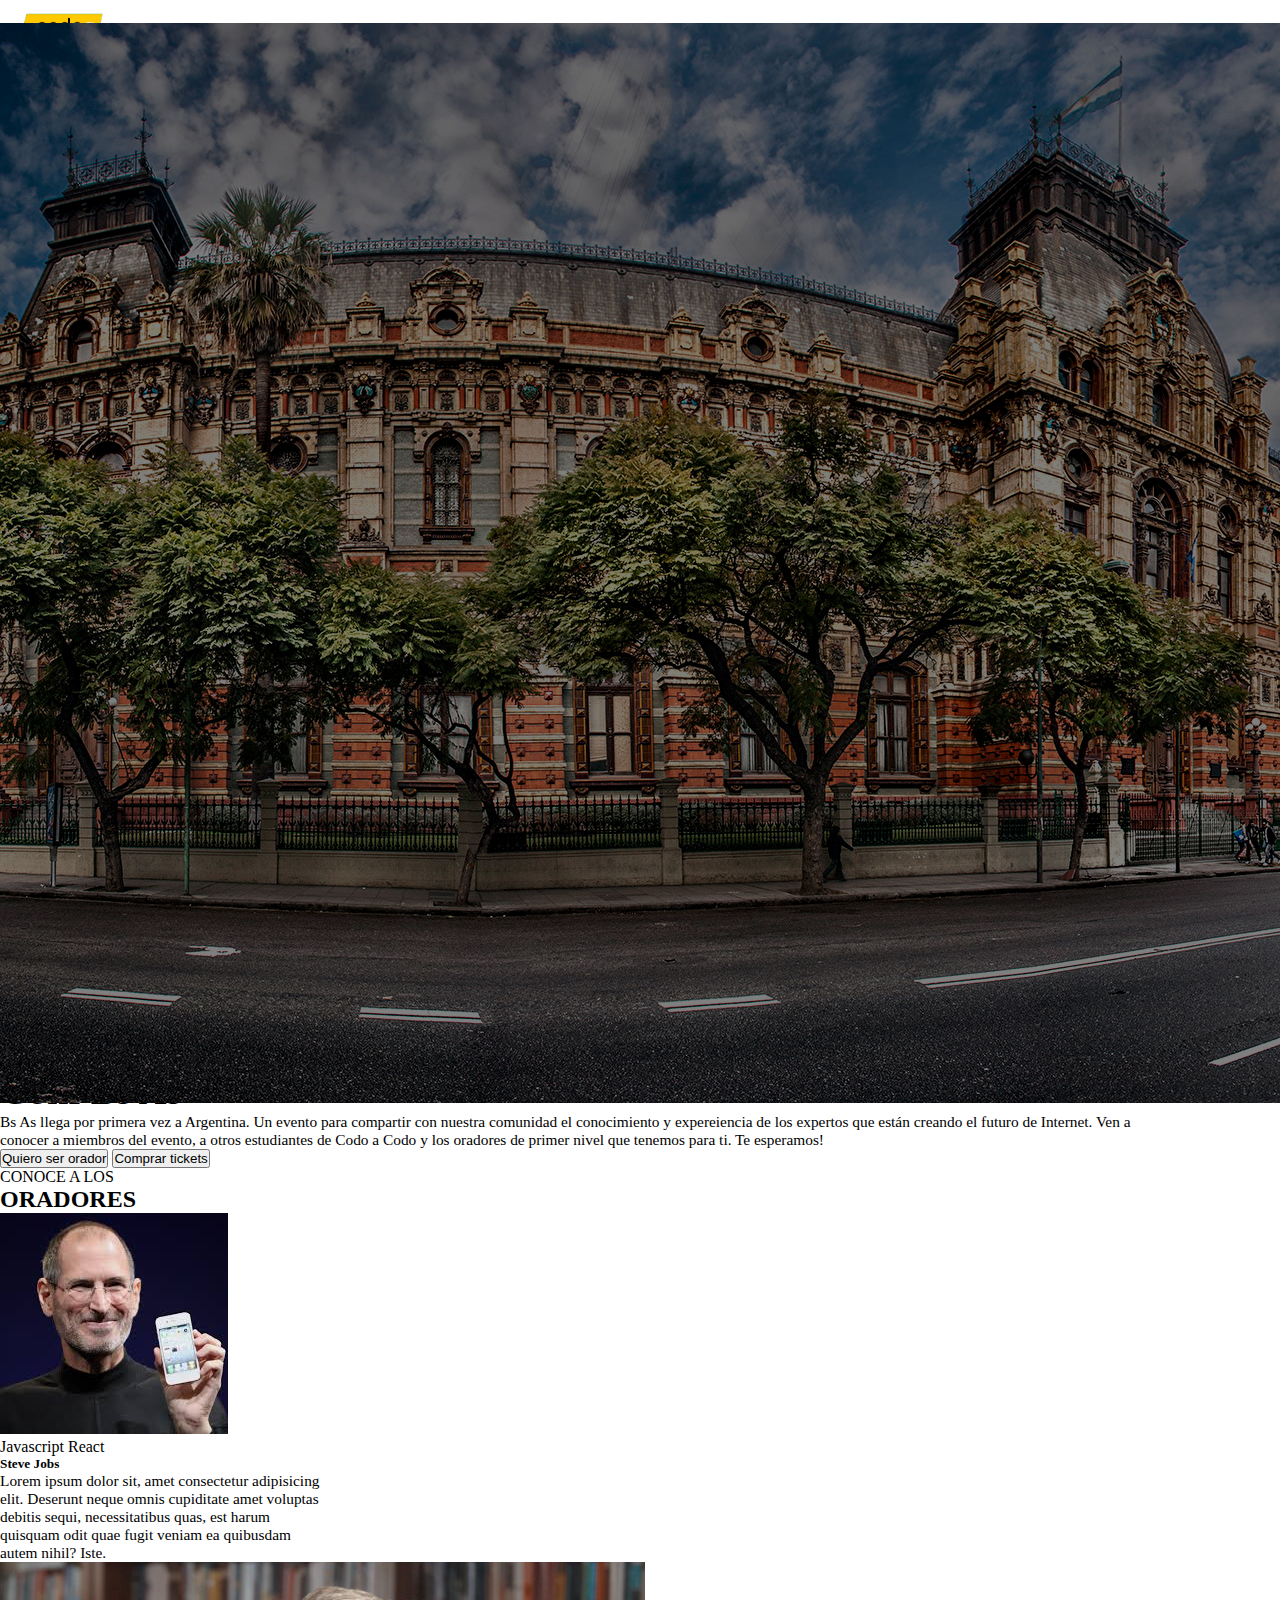
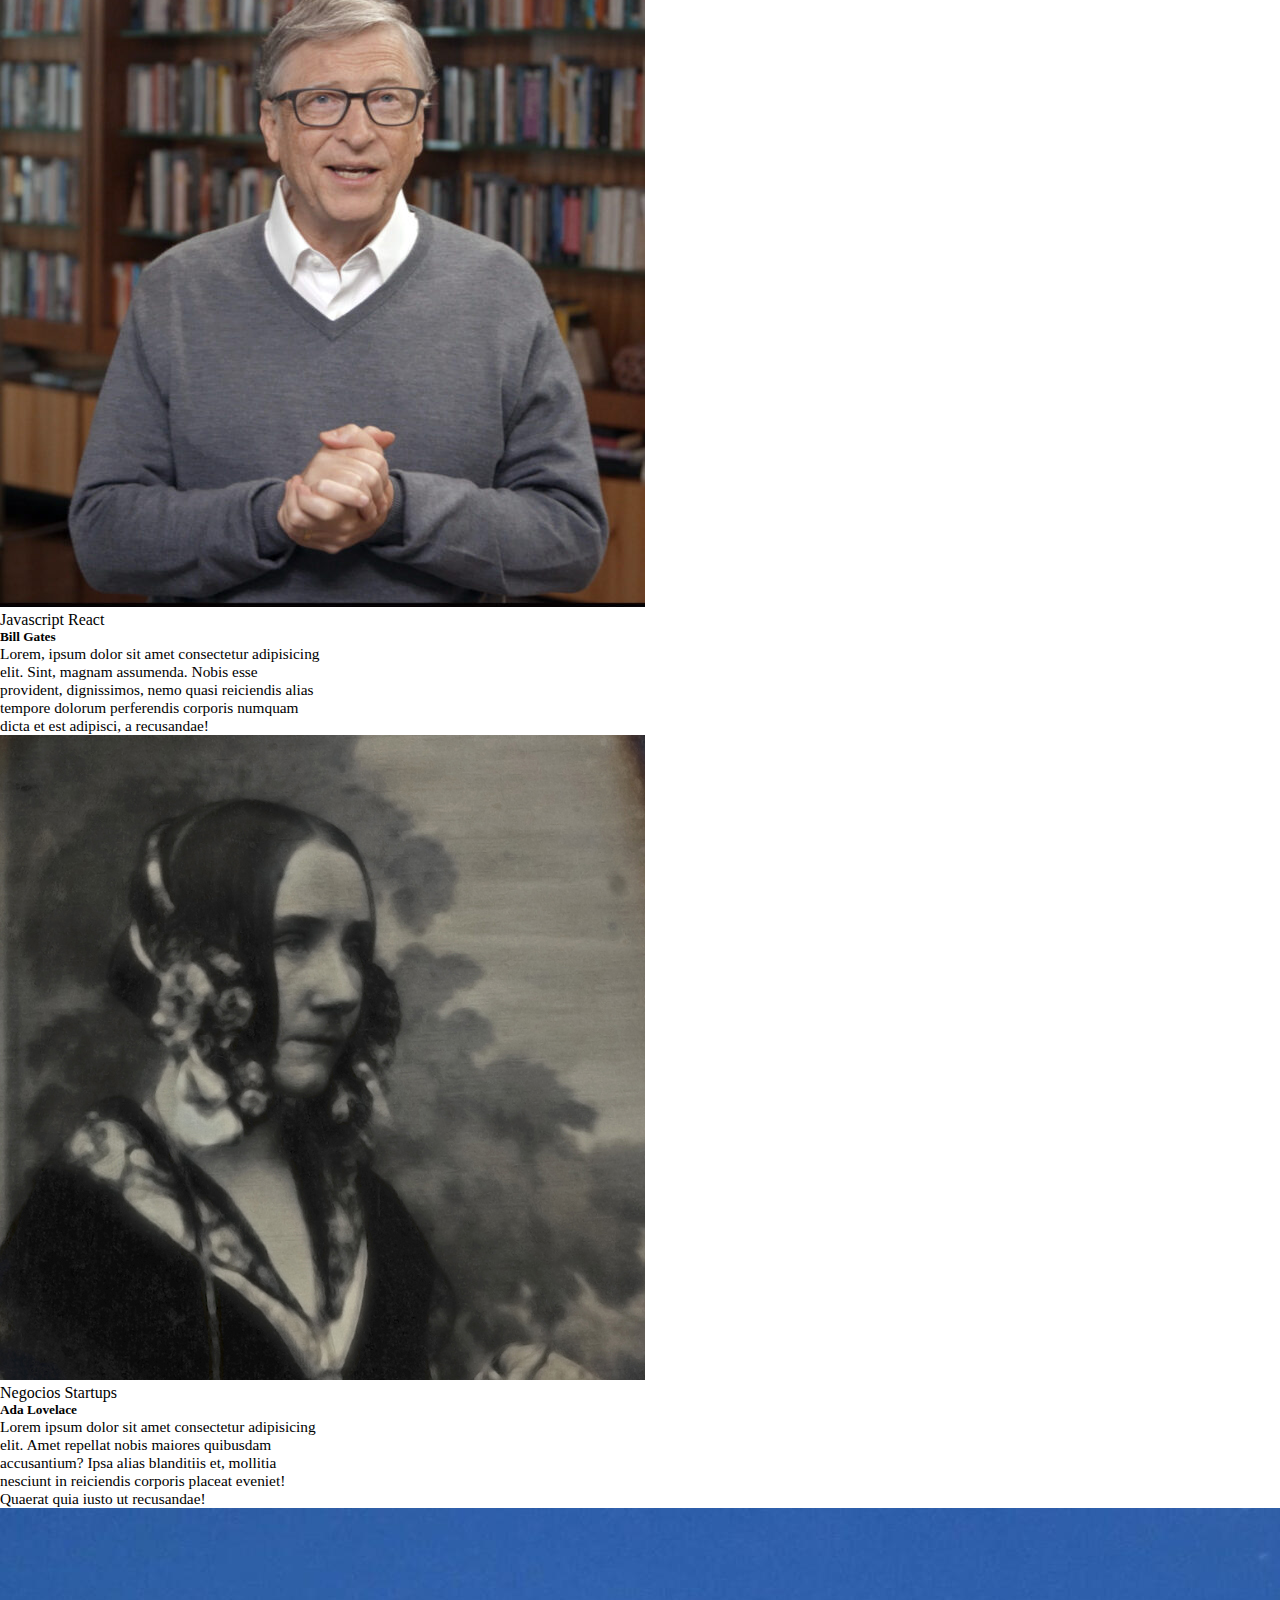
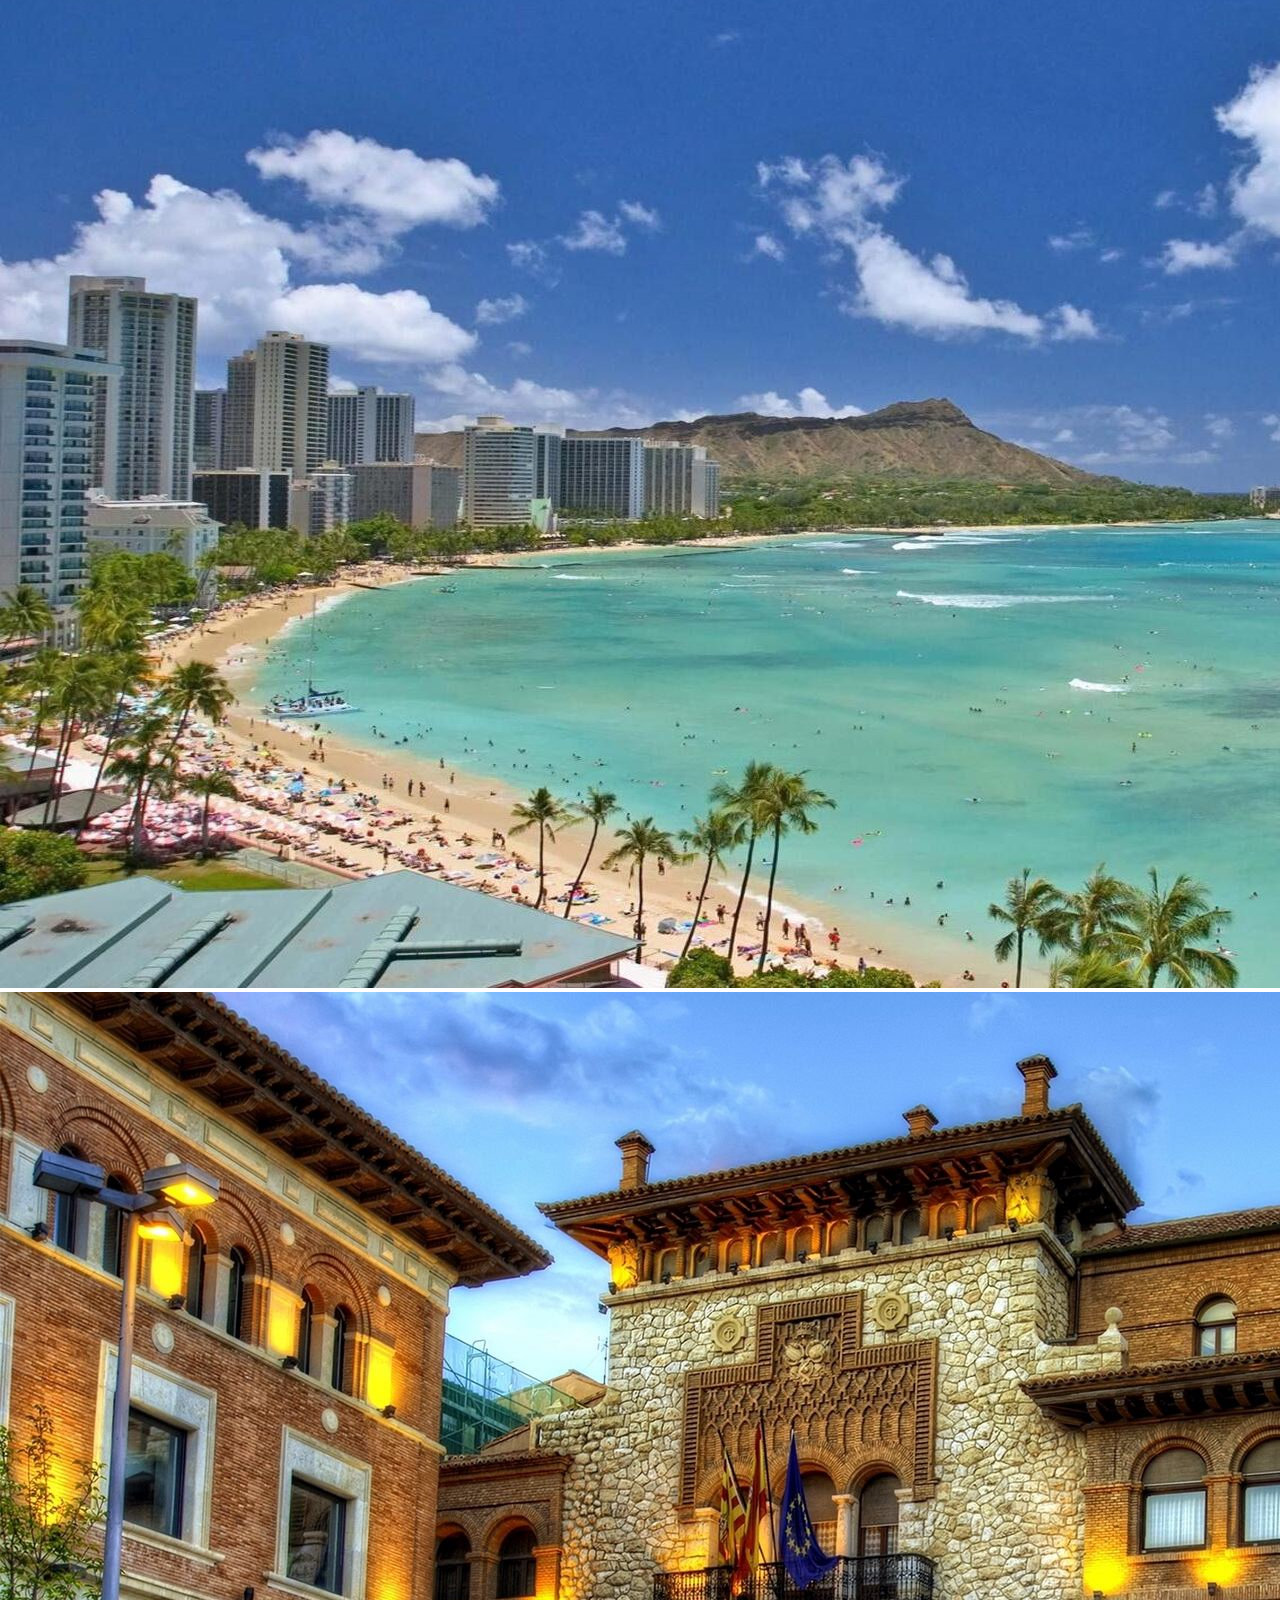
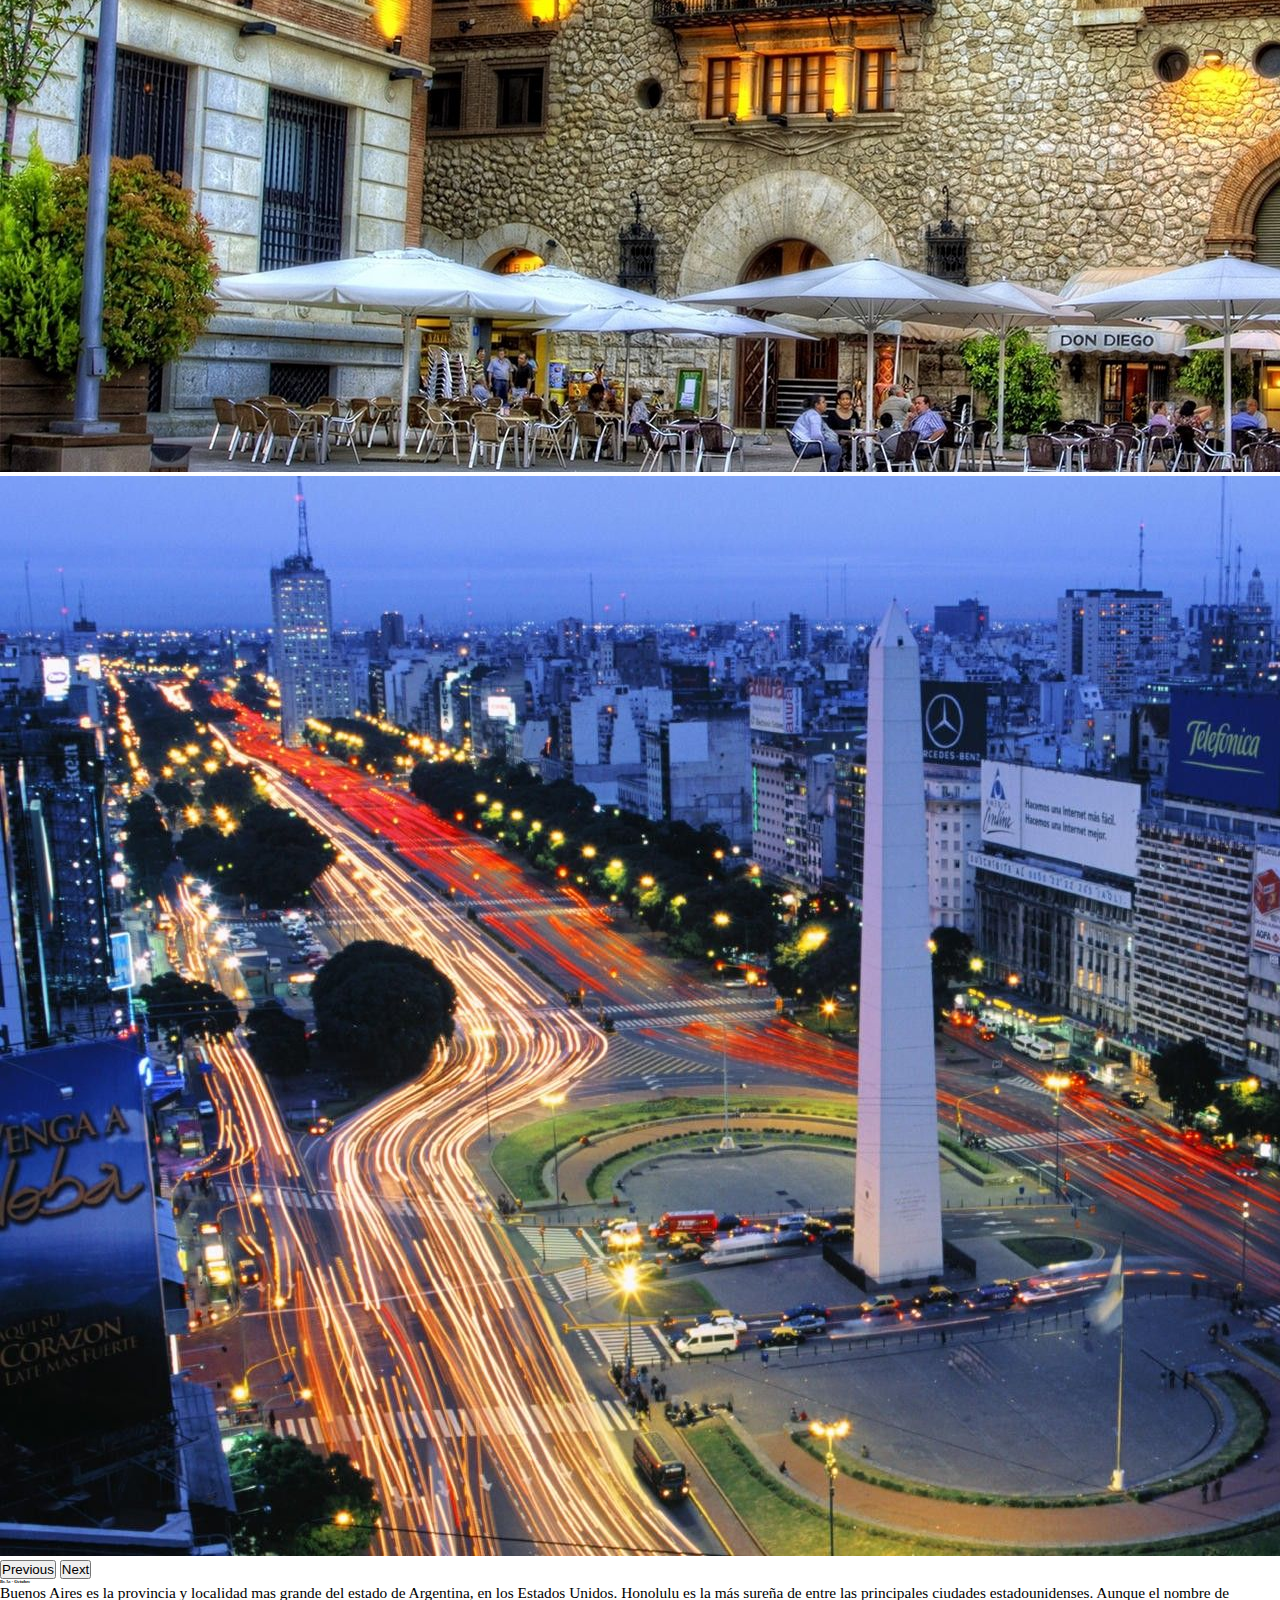
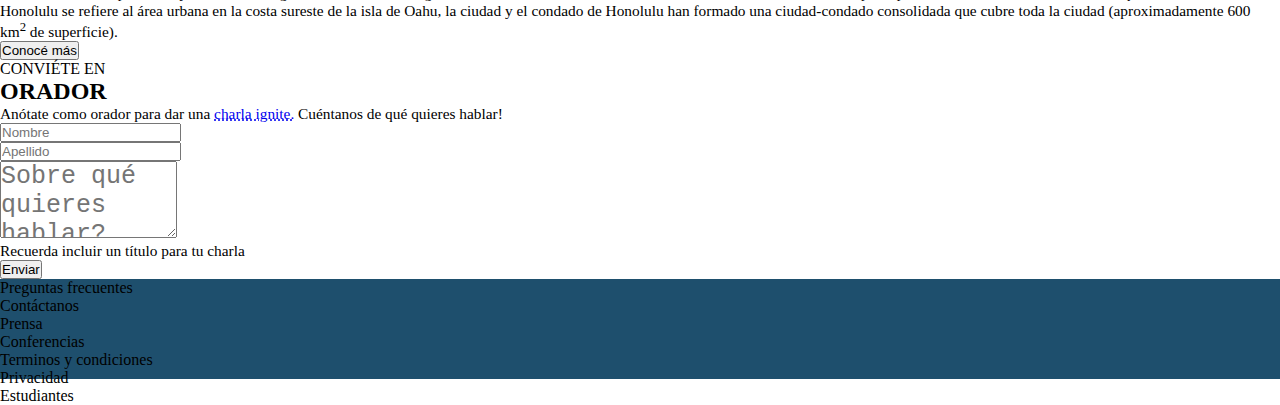
==== index.html @ 620d43a9 "Subiendo primera version" ====
<!DOCTYPE html>
<html lang="en">

<head>

    <title>Codo a Codo 4.0</title>
    <link rel="shortcut icon" href="img/codoacodo.png">
    <link rel="stylesheet" href="style.css">
    <link href="https://cdn.jsdelivr.net/npm/bootstrap@5.1.3/dist/css/bootstrap.min.css" rel="stylesheet"
        integrity="sha384-1BmE4kWBq78iYhFldvKuhfTAU6auU8tT94WrHftjDbrCEXSU1oBoqyl2QvZ6jIW3" crossorigin="anonymous">
    <script defer src="activePage.js"></script><!--le indicas al navegador que no ejecute el script hasta que se haya cargado todo el contenido de la página.-->
</head>


<body>

    <header>
        <!--navbar-dark: esta clase establecerá el color del texto en claro. Esto se usa cuando se usa un color de fondo oscuro.-->
        <!--bg-dark background-color->oscuro-->
        <nav class="navbar navbar-expand-lg  navbar-dark bg-dark ">

            <div class="container">


                <!--navbar no permite margin left y right, podemos usar 
                    mx-auto para mover de lugar (se mueve hacia la derecha porque por defecto
                    se encuentra a la izquierda) o usar propiedades de flexbox
                    como ms(margin-start)->final del todo - me (margin-end)->principio (por defecto) -->

                <a class="navbar-brand">
                    <img src="img/codoacodo.png" alt="logo_codo_a_codo" width="120" height="70">
                    <span class="text-white">Conf Bs As</span>
                </a>

                <!--navbar-toggler: Clase utilizada en el botón para mostrar/ocultar la barra de navegación en pantallas más pequeñas.-->
              
                <button class="navbar-toggler" type="button" data-bs-toggle="collapse" data-bs-target="#navbarNav" aria-controls="navbarNav" aria-expanded="false" aria-label="Toggle navigation">
                    <span class="navbar-toggler-icon"></span>
                </button>

                <!--collapse: Clase que indica que el elemento puede colapsarse y desaparecer. En este caso, se aplica a un contenedor que agrupa los elementos de la barra de navegación.
                navbar-collapse: Clase utilizada para indicar que el elemento es un contenedor para elementos de navegación en una barra de navegación.-->
                <div class="collapse navbar-collapse justify-content-end" id="navbarNav">
                    <ul class="navbar-nav">
                        <li class="nav-item">
                            <a class="nav-link active" aria-current="page" href="#"> La conferencia</a>
                        </li>
                        <li class="nav-item">
                            <a class="nav-link" href="#">Los oradores</a>
                        </li>
                        <li class="nav-item">
                            <a class="nav-link " href="#">El lugar y la fecha</a>
                        </li>
                        <li class="nav-item">
                            <a class="nav-link" href="#">Conviértete en orador</a>
                        </li>
                        <li class="nav-item">
                            <a class="nav-link  text-success " href="#">Comprar tickets</a>
                        </li>
                    </ul>
                </div>
            </div>
        </nav>
    </header>

    <!--Imagen principal-->
    <div class="container-fluid p-0 ">
        <div class="row align-items-center justify-content-end">
            <!--overflow hidden oculta la parte que sobresale-->
            <div class="overflow-hidden d-flex justify-content-center">
                 <!--img-fluid se ajusta al div padre, alternativa a width 100vw-->
                <img src="img/ba1.jpg" class="img-fluid" alt="Descripción de la imagen" id="imagen_BsAs">
            </div>
            
            <div class="col-5 position-absolute text-white text-end text_image ps-3">
                <h1>Conf Bs As</h1>
                <p>
                    Bs As llega por primera vez a Argentina. Un evento para compartir con
                    nuestra comunidad el conocimiento y expereiencia de los expertos que
                    están creando el futuro de Internet. Ven a conocer a miembros del
                    evento, a otros estudiantes de Codo a Codo y los oradores de primer
                    nivel que tenemos para ti. Te esperamos!
                </p>
                <!--btn-light->borde blanco-->
                <button type="button" class="btn btn-light btn-md bg-transparent text-white me-3">Quiero ser orador</button>
                <button type="button" class="btn btn-success btn-md me-3 ">Comprar tickets</button><!--mx-margin-left-right-->

            </div>
          
         </div>
        </div>
    </div>

    <main>

        <div class="container">
            <div class="row justify-content-center mt-3">
                <div class="col-4 text-center">
                    CONOCE A LOS
                    <h2>ORADORES</h2>
                </div>
            </div>

            <div class="row justify-content-center">
                <div class="card border-0" style="width: 20rem;">
                    <img src="img/steve.jpg" class="card-img-top" alt="image_steve_jobs">
                    <div class="card-body ">
                        <span class="badge bg-warning text-dark">Javascript</span>
                        <span class="badge bg-info text-dark">React</span>
                        <h5>Steve Jobs</h5>
                        <p class="card-text ">Lorem ipsum dolor sit, amet consectetur adipisicing elit. Deserunt neque
                            omnis
                            cupiditate amet voluptas debitis sequi, necessitatibus quas, est harum quisquam odit quae
                            fugit
                            veniam ea quibusdam autem nihil? Iste.</p>
                    </div>
                </div>

                <div class="card border-0" style="width: 20rem;">
                    <img src="img/bill.jpg" class="card-img-top" alt="...">
                    <div class="card-body">
                        <span class="badge bg-warning text-dark">Javascript</span>
                        <span class="badge bg-info text-dark">React</span>
                        <h5>Bill Gates</h5>
                        <p class="card-text">Lorem, ipsum dolor sit amet consectetur adipisicing elit. Sint, magnam
                            assumenda. Nobis esse provident, dignissimos, nemo quasi reiciendis alias tempore dolorum
                            perferendis corporis numquam dicta et est adipisci, a recusandae!</p>
                    </div>
                </div>

                <div class="card border-0" style="width: 20rem;">
                    <img src="img/ada.jpeg" class="card-img-top" alt="...">
                    <div class="card-body">
                        <span class="badge bg-secondary">Negocios</span>
                        <span class="badge bg-danger">Startups</span>
                        <h5>Ada Lovelace</h5>
                        <p class="card-text">Lorem ipsum dolor sit amet consectetur adipisicing elit. Amet repellat
                            nobis
                            maiores quibusdam accusantium? Ipsa alias blanditiis et, mollitia nesciunt in reiciendis
                            corporis placeat eveniet! Quaerat quia iusto ut recusandae!</p>
                    </div>
                </div>
            </div>


        </div>


    </main>

     <!--container-fluid establece un alto de 500px, con img-fluid llena esa altura y todo el ancho
    si necesitaramos mas altura habria que usar css y poner a cada imagen height 100%-->
    <div class="container-fluid">
        <div class="row mt-4">
            <!--col-md-6 para pantallas mas chicas que se adapte bien, siempre ocupa 6 columnas-->
            <div class="col-md-6 p-0 col-sin-margen">
                <div id="carouselExampleInterval" class="carousel slide" data-bs-ride="carousel">
                    <div class="carousel-inner">
                      <div class="carousel-item active" data-bs-interval="3000">
                        <img src="img/honolulu .jpg" class="img-fluid" alt="fondo_bs_1">
                      </div>
                      <div class="carousel-item" data-bs-interval="3000">
                        <img src="img/hawaii2.jpg" class="img-fluid" alt="fondo_bs_2">
                      </div>
                      <div class="carousel-item" data-bs-interval="3000">
                        <img src="img/hawaii3.jpg" class="img-fluid" alt="fondo_bs_3">
                      </div>
                    </div>
                    <button class="carousel-control-prev" type="button" data-bs-target="#carouselExampleInterval" data-bs-slide="prev">
                      <span class="carousel-control-prev-icon" aria-hidden="true"></span>
                      <span class="visually-hidden">Previous</span>
                    </button>
                    <button class="carousel-control-next" type="button" data-bs-target="#carouselExampleInterval" data-bs-slide="next">
                      <span class="carousel-control-next-icon" aria-hidden="true"></span>
                      <span class="visually-hidden">Next</span>
                    </button>
                </div>
            </div>
            <div class="col-md-6 bg-dark text-white pt-3 BsAs_info" id="carousel_text">
                <h3>Bs As - Octubre</h3>
                <p>
                    Buenos Aires es la provincia y localidad mas grande del estado de Argentina, en los
                    Estados Unidos. Honolulu es la más sureña de entre las principales ciudades estadounidenses.
                    Aunque el nombre de Honolulu se refiere al área  urbana en la costa sureste de la isla de Oahu,
                    la ciudad y el condado de Honolulu han formado una ciudad-condado consolidada que cubre toda la
                    ciudad
                    (aproximadamente 600 km<sup>2</sup> de superficie).
                </p>
                <button type="button" class="btn btn-light bg-transparent  text-white">Conocé más</button>
            </div>
        </div>
    </div>


    <div class="container">
        <div class="row justify-content-center mt-5">
            <div class="col-4 text-center">
                CONVIÉTE EN
                <h2>ORADOR</h2>
            </div>
        </div>
        <div class="row justify-content-center">
            <div class="col-8 text-center">
                <p>Anótate como orador para dar una <a href="#" style="text-decoration-style: dotted;">charla
                        ignite.</a> Cuéntanos de qué quieres hablar!</p>
            </div>
        </div>

        <div class="row justify-content-center">
            <!--La clase "col-md-6" indica que la columna tendrá un ancho de 6 columnas en dispositivos de tamaño medio (md). Esto significa que la columna ocupará la mitad del ancho disponible en dispositivos de tamaño medio. Si la pantalla es más pequeña o más grande, la clase de columna correspondiente se utilizará para ajustar el tamaño de la columna en consecuencia.-->
            <div class="col-md-4">
                <input type="text" class="form-control" placeholder="Nombre">
            </div>
            <div class="col-md-4">
                <input type="text" class="form-control" placeholder="Apellido">
            </div>
        </div>


        <div class="row justify-content-center">
            <div class="col-md-8 mt-4">
                <!--rows para especificar el número de filas de texto visible de una etiqueta textarea. -->
                <textarea class="form-control" rows="5" placeholder="Sobre qué quieres hablar? "></textarea>
                <p class="text-muted">Recuerda incluir un título para tu charla</p>
                <button type="button" class="btn btn-success w-100">Enviar</button><!--btn-block esta deprecado-->
            </div>
        </div>
    </div>


   
    <!--necesario para el carrousel-->
    <script src="https://cdn.jsdelivr.net/npm/bootstrap@5.1.3/dist/js/bootstrap.bundle.min.js" integrity="sha384-ka7Sk0Gln4gmtz2MlQnikT1wXgYsOg+OMhuP+IlRH9sENBO0LRn5q+8nbTov4+1p" crossorigin="anonymous"></script>

</body>



<footer>


    <div class="container">
        <div class="row mt-3 text-white align-items-center" style="height:100px">
            <div class="col-7">
                <div class="row text-center align-items-center">
                    <div class="col-3">
                        Preguntas
                        frecuentes
                    </div>
                    <div class="col-3">
                        Contáctanos
                    </div>
                    <div class="col-3">
                        Prensa
                    </div>
                    <div class="col-3">
                        Conferencias
                    </div>
                </div>
            </div>
            <div class="col-5">
                <div class="row text-center align-items-center ">
                    <div class="col-4">
                        Terminos y
                        condiciones
                    </div>
                    <div class="col-4">
                        Privacidad
                    </div>
                    <div class="col-4">
                        Estudiantes
                    </div>

                </div>
            </div>
        </div>

    </div>

</footer>



</html>
---- style.css ----
*{
    margin: 0;
    padding: 0;
}

h1{
    font-size: 3vw !important;
}

p{
    font-size: 1.2vw !important;
}


#imagen_BsAs{
    margin-top:-11%;
    filter: brightness(50%);
}

.text_image{
    margin-right: 9%;
    margin-top: -3%;
}

.card-text{
    text-align: left;
    font-size: 0.80rem;
}


.BsAs_info{
    text-align: left;
    font-size: 0.80rem;
}

textarea::placeholder{
    font-size: 25px;
}

#carousel_text{
    font-size: 0.3vw;
}


footer{
    background-color: rgb(30,79, 109);
}
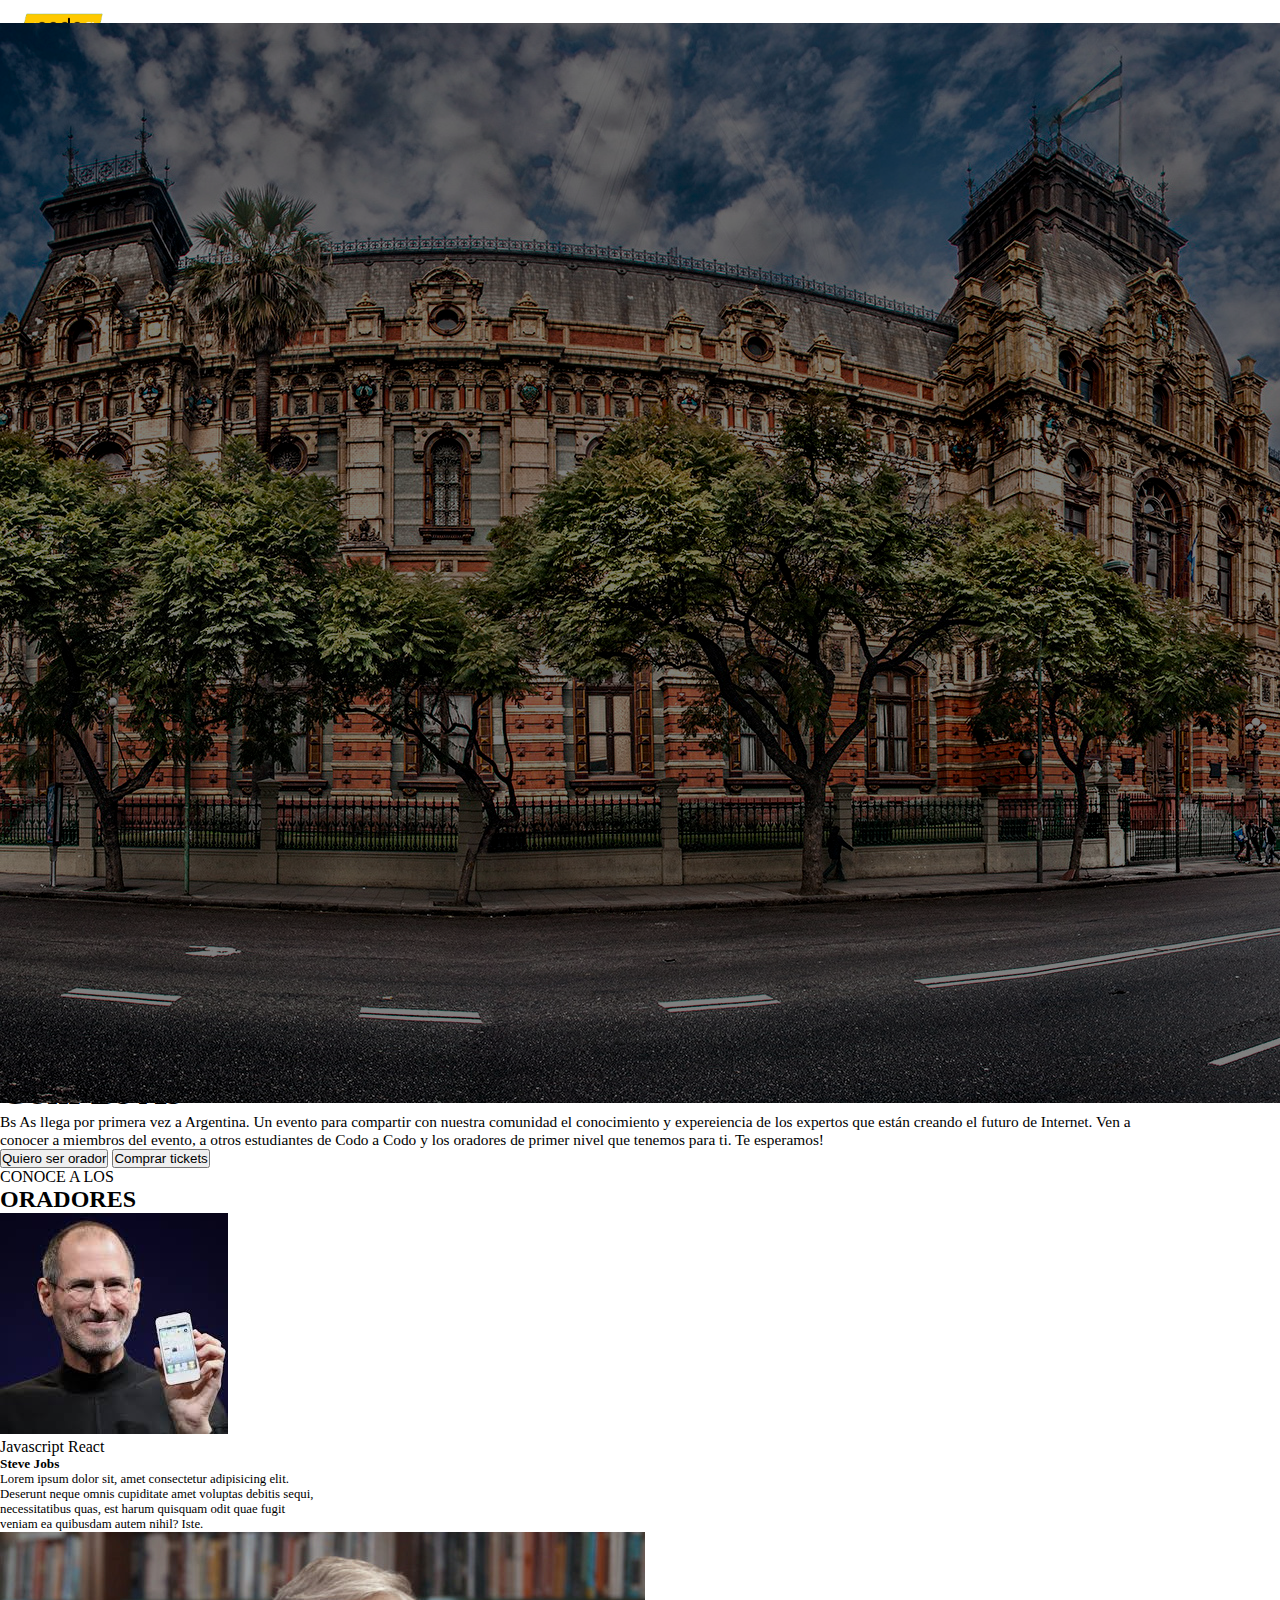
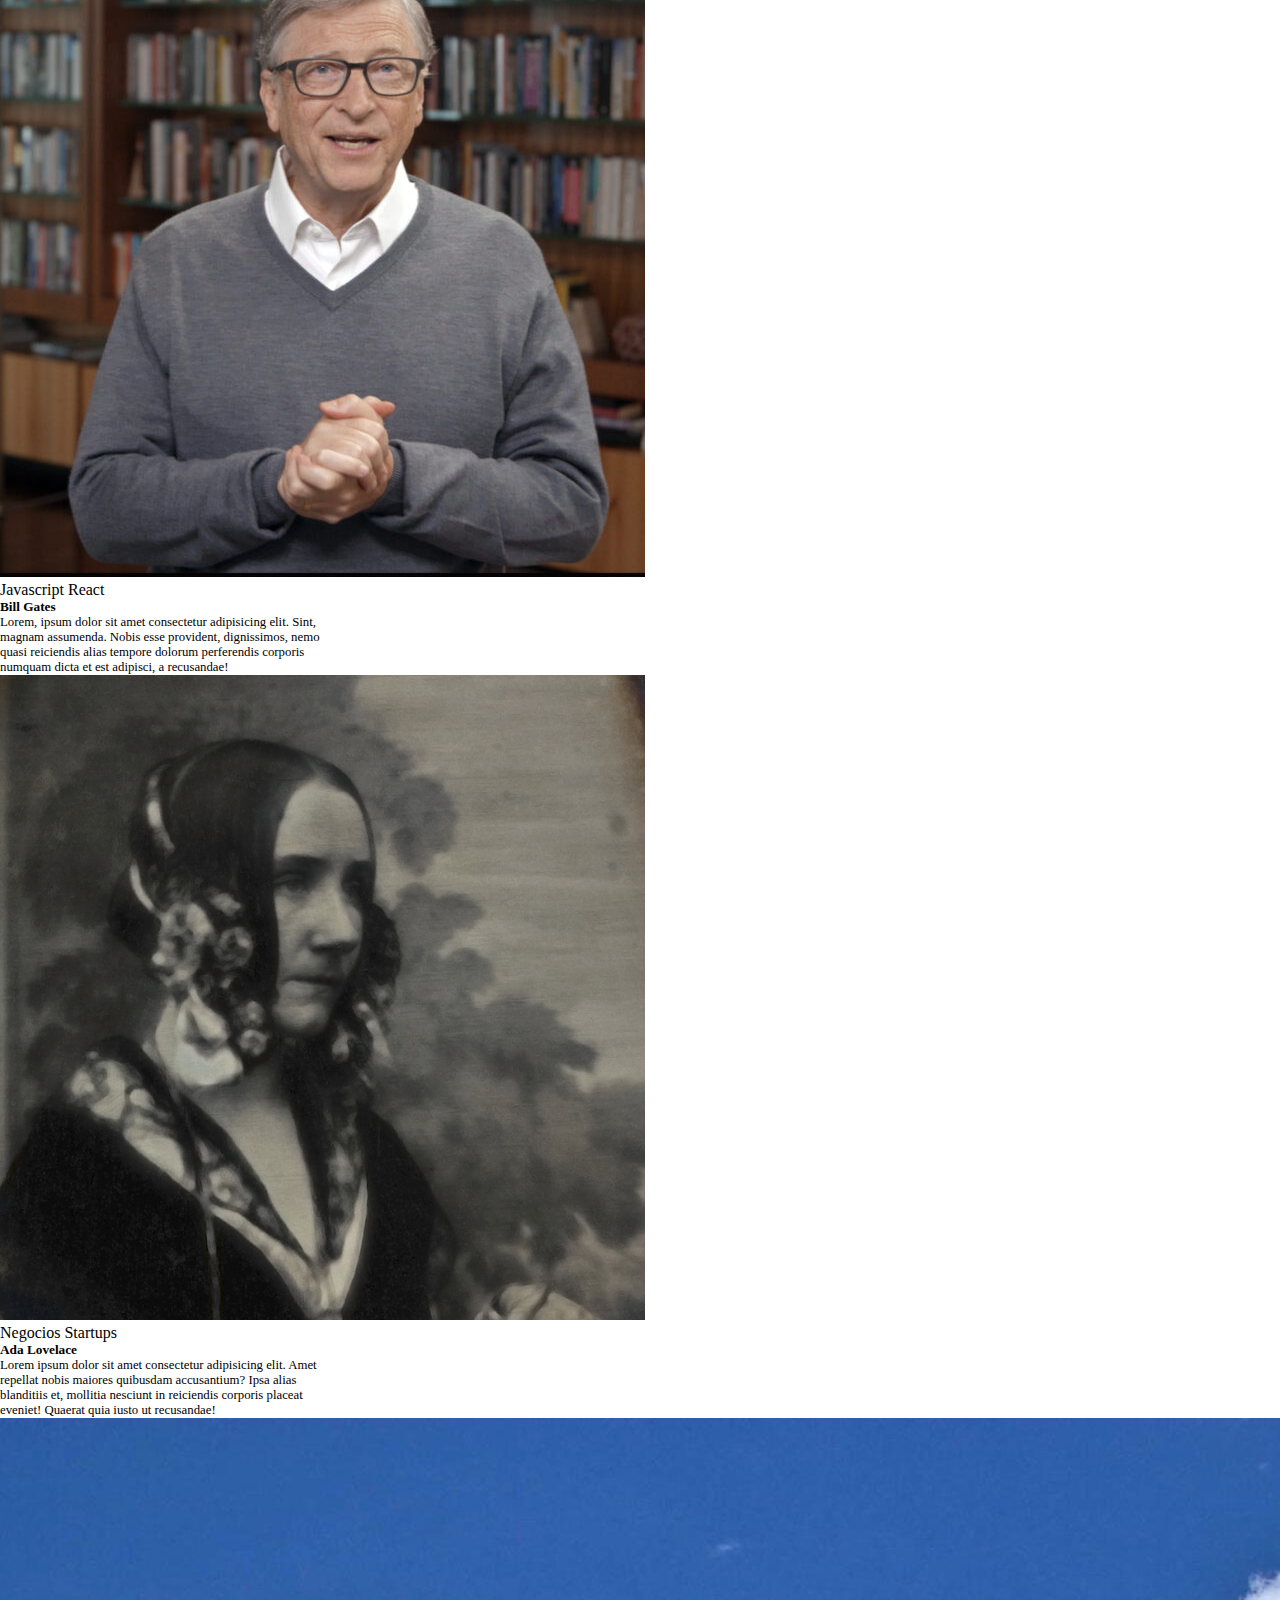
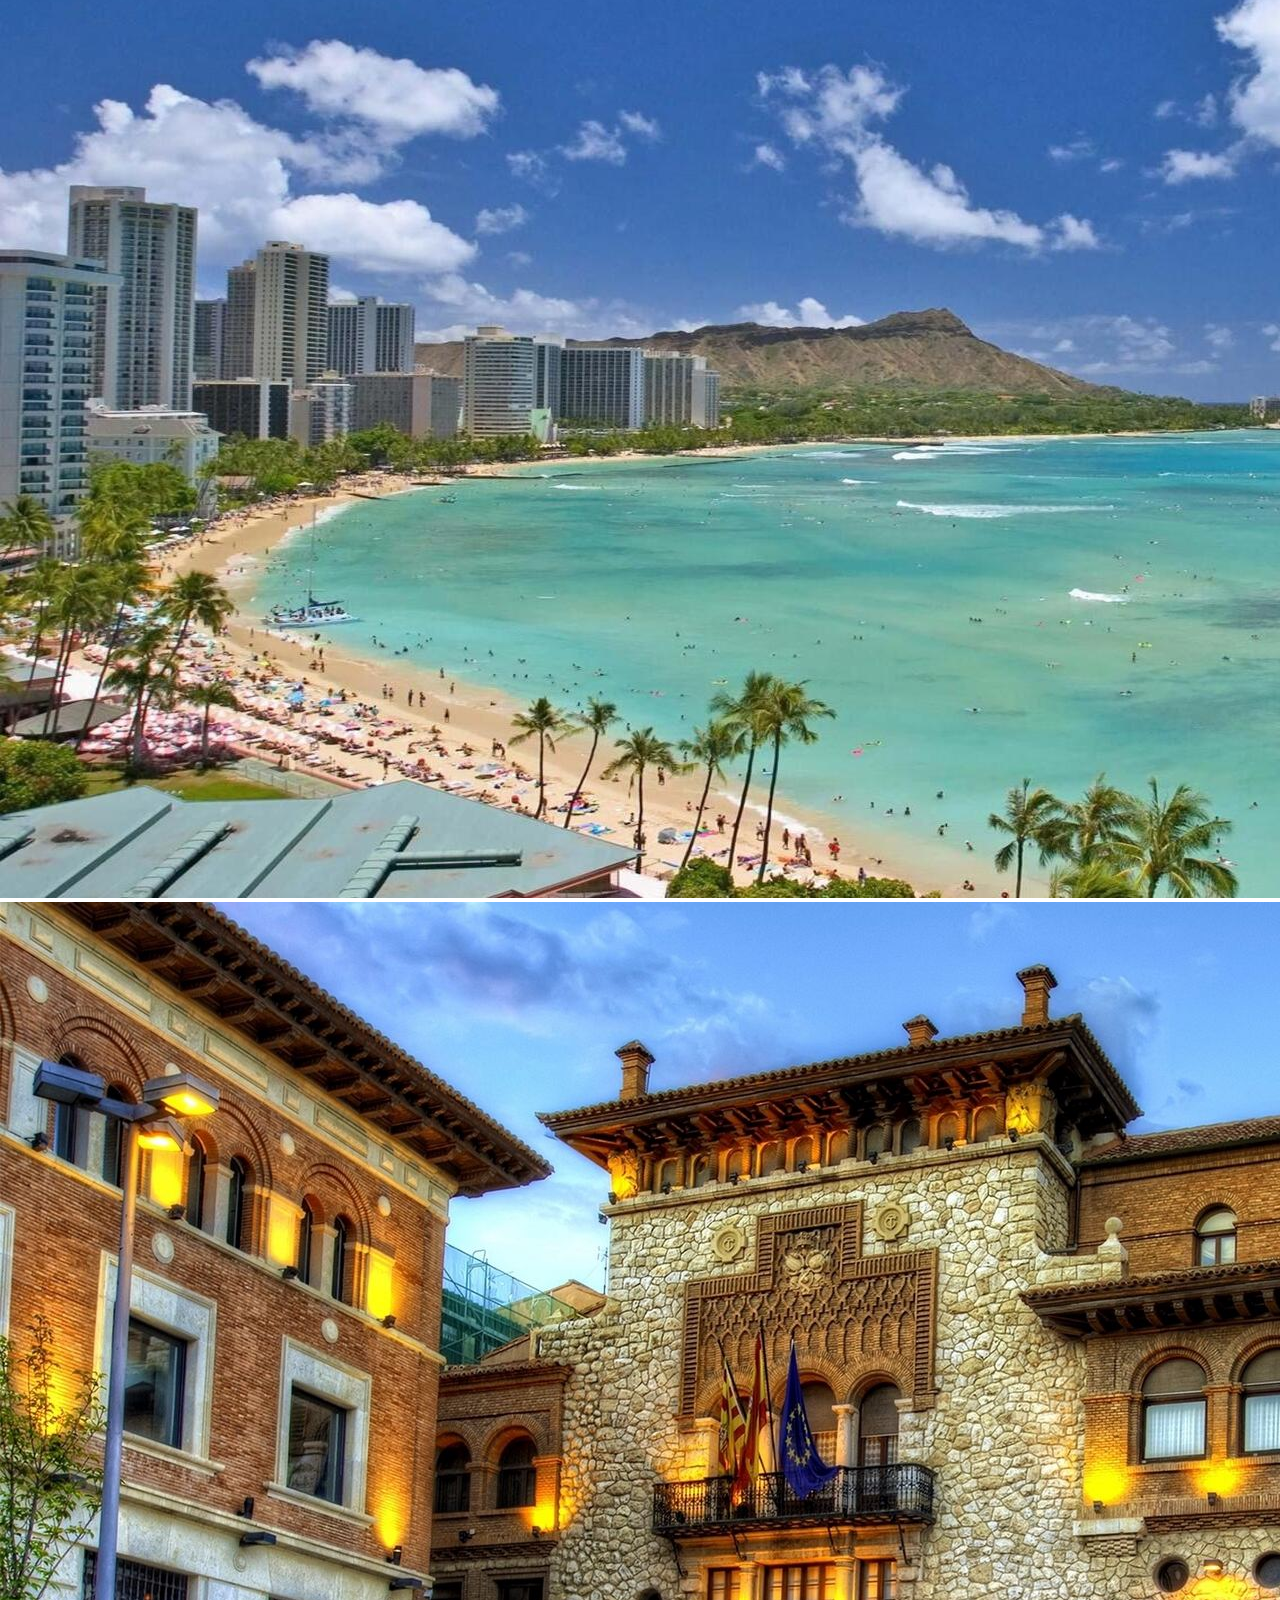
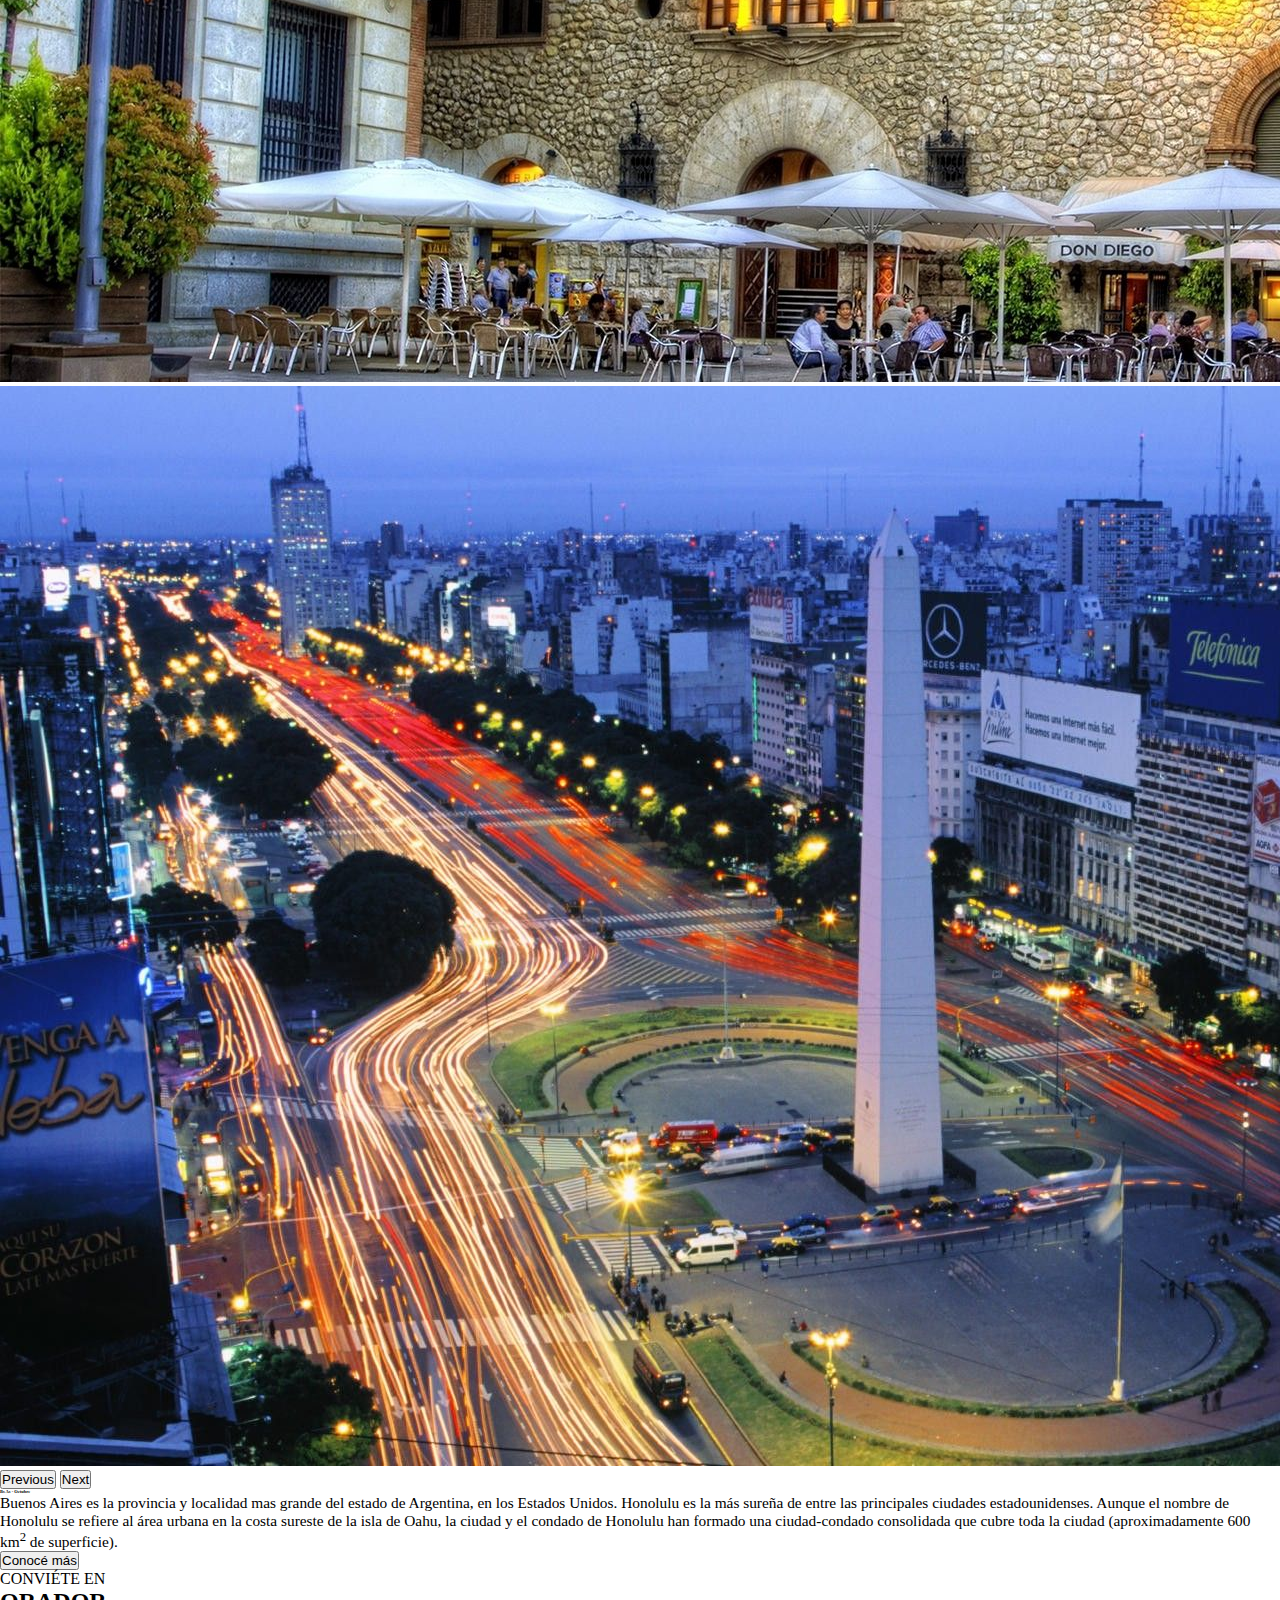
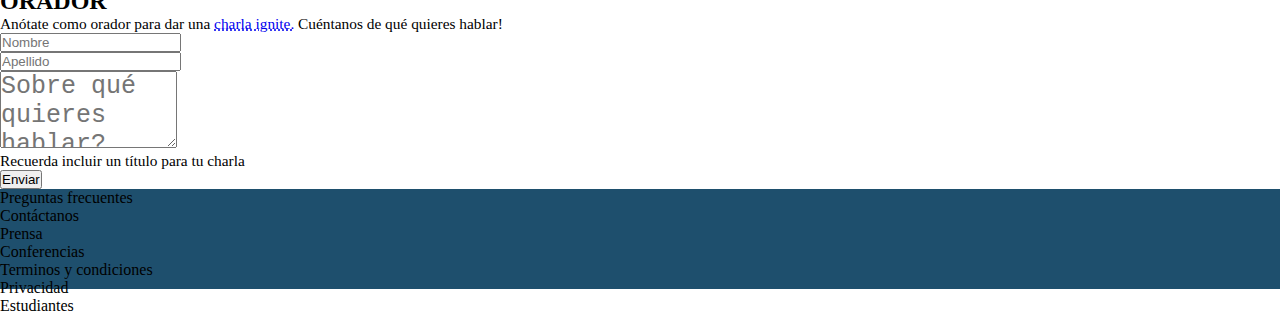
==== commit ebc5612d: "Agrego funcionalidad comprarTickets con Js" ====
--- a/index.html
+++ b/index.html
@@ -55,7 +55,7 @@
                             <a class="nav-link" href="#">Conviértete en orador</a>
                         </li>
                         <li class="nav-item">
-                            <a class="nav-link  text-success " href="#">Comprar tickets</a>
+                            <a class="nav-link  text-success" href="comprarTickets.html">Comprar tickets</a>
                         </li>
                     </ul>
                 </div>
@@ -71,7 +71,7 @@
                  <!--img-fluid se ajusta al div padre, alternativa a width 100vw-->
                 <img src="img/ba1.jpg" class="img-fluid" alt="Descripción de la imagen" id="imagen_BsAs">
             </div>
-            
+      
             <div class="col-5 position-absolute text-white text-end text_image ps-3">
                 <h1>Conf Bs As</h1>
                 <p>
@@ -81,13 +81,12 @@
                     evento, a otros estudiantes de Codo a Codo y los oradores de primer
                     nivel que tenemos para ti. Te esperamos!
                 </p>
+                
                 <!--btn-light->borde blanco-->
-                <button type="button" class="btn btn-light btn-md bg-transparent text-white me-3">Quiero ser orador</button>
-                <button type="button" class="btn btn-success btn-md me-3 ">Comprar tickets</button><!--mx-margin-left-right-->
-
+                    <button type="button" class="btn btn-light btn-md bg-transparent text-white me-3">Quiero ser orador</button>
+                    <button type="button" class="btn btn-success btn-md me-3">Comprar tickets</button><!--mx-margin-left-right-->
             </div>
           
-         </div>
         </div>
     </div>
 
--- a/style.css
+++ b/style.css
@@ -4,11 +4,11 @@
 }
 
 h1{
-    font-size: 3vw !important;
+    font-size: 3vw;
 }
 
 p{
-    font-size: 1.2vw !important;
+    font-size: 1.2vw;
 }
 
 
@@ -41,7 +41,115 @@
     font-size: 0.3vw;
 }
 
+.container_tickets{
+    display: flex;
+    justify-content: center;
+    margin-top: 35px;
+}
+
+.ticket{
+    height: 220px;
+    width: 260px;
+    margin-left: 5px;
+    text-align: center;
+    padding-top: 20px;
+    cursor: pointer;
+}
+
+.ticket_border_1{
+    border: solid skyblue 1px;
+}
+.ticket_border_2{
+    border: solid orange 1px;
+}
+
+.title_ventas{
+    display: flex;
+    align-items: center;
+    flex-direction: column;
+}
+
+.title_ventas input{
+    width: 400px;
+    height: 40px;
+}
+
+.title_ventas input::placeholder{
+ font-size: 18px;
+}
+
+.form_ventas{
+    display: flex;
+    gap:15px; /*espaciado entre elementos*/
+}
+
+#boton_ancho{
+    margin-top: 20px;
+    width: 815px;
+    margin-bottom: 10px;
+}
+
+.selection_form{
+    display: flex;
+    justify-content: center;
+    gap:15px
+}
+
+.selection_inputs{
+    justify-content: center;
+}
+
+.selection_inputs input,select{
+    width: 400px;
+    height: 40px;
+
+}
+
+.confirmacion_venta{
+    display: flex;
+    flex-direction: column;
+    align-items: center;
+}
+
+#total_pago{
+    margin-top: 20px;
+    height:50px;
+    width: 815px;
+    margin-bottom: 10px;
+    background-color: skyblue;
+    padding-top:10px;
+    padding-left: 10px;
+}
+
+.botones_finales{
+    display: flex;
+    gap:15px;
+}
+
+.botones_finales button{
+    width: 400px;
+    height: 40px;
+    background-color: greenyellow;
+    color:white;
+    border:none;
+    border-radius: 6px;
+}
 
 footer{
     background-color: rgb(30,79, 109);
 }
+
+
+@media screen and (max-width: 575px) {
+    /* Estilos para pantallas menores o iguales a 576px */
+  
+}
+  
+@media screen and (min-width: 576px) and (max-width: 767px) {
+/* Estilos para pantallas mayores o iguales a 576px y menores o iguales a 768px */
+}
+
+@media screen and (min-width: 768px) and (max-width: 991px) {
+/* Estilos para pantallas mayores o iguales a 768px y menores o iguales a 992px */
+}
+
